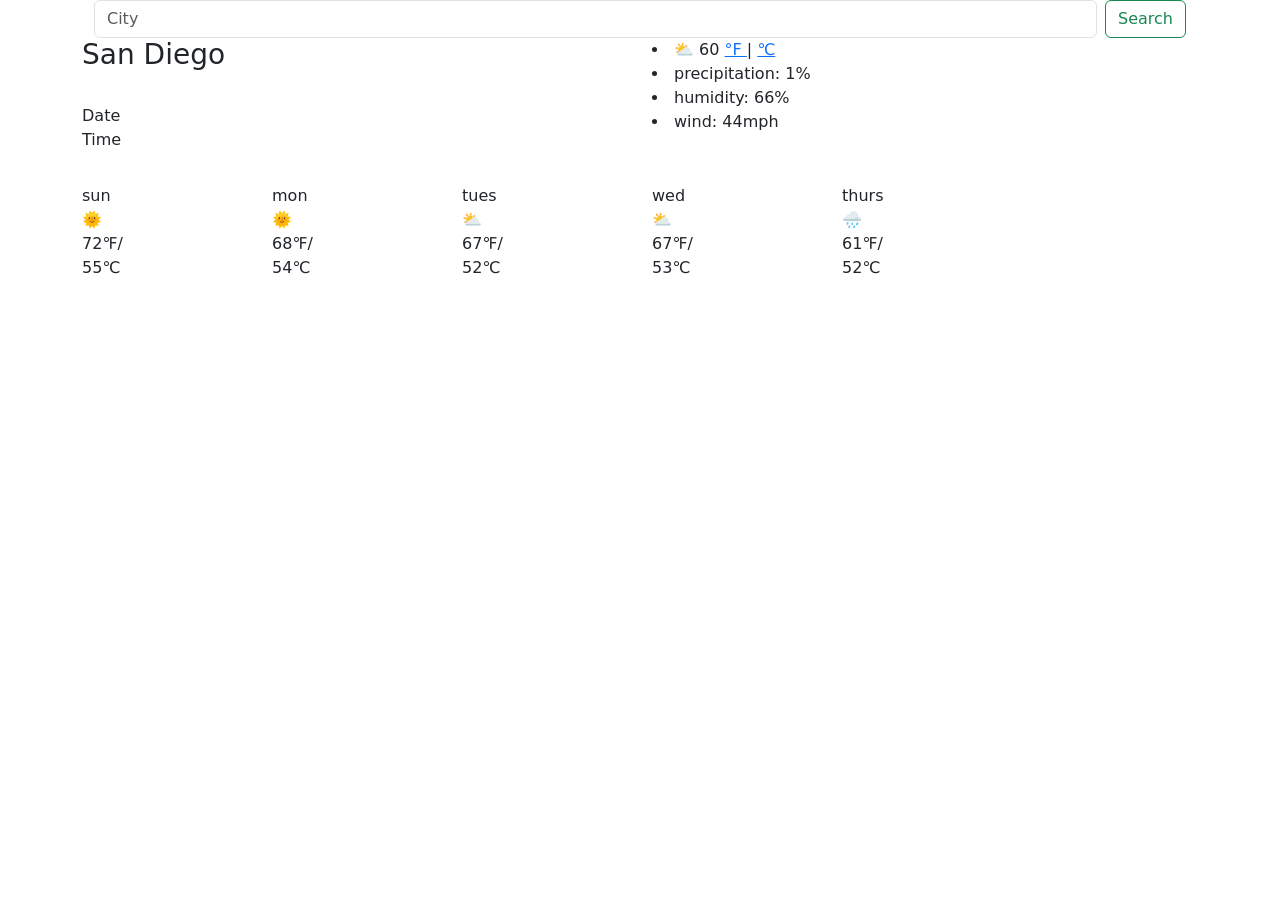
==== base.html @ 967e2bf6 "added weather app html" ====
<!DOCTYPE html>
<html lang="en">
  <head>
    <meta charset="UTF-8" />
    <meta http-equiv="X-UA-Compatible" content="IE=edge" />
    <meta name="viewport" content="width=device-width, initial-scale=1.0" />
    <title>The Weather</title>
    <link
      href="https://cdn.jsdelivr.net/npm/bootstrap@5.0.0-beta3/dist/css/bootstrap.min.css"
      rel="stylesheet"
      integrity="sha384-eOJMYsd53ii+scO/bJGFsiCZc+5NDVN2yr8+0RDqr0Ql0h+rP48ckxlpbzKgwra6"
      crossorigin="anonymous"
    />
    <link rel="stylesheet" href="css/style.css" />
  </head>
  <body>
    <div class="container">
      
          
          <div class="container-fluid">
    <span class="search-bar">
      <form class="d-flex" id="input-value">
        <input class="form-control me-2" id="city-input" placeholder="City" type="search" aria-label="Search">
        <button id="button" class="btn btn-outline-success" type="submit" value="search">Search</button>
        
      </form>
    </span>
  </div>

<div class="row">
<div class="col-6">
<h3>
  San Diego
</h3>
  <p id="date">
    <br />
    <span id="currentDay">
    Date
  </span>
    <br>
    <Span id="time">
      Time
    </Span>
  </p>
</div>
<div class="col-6">

  <div class="temp-panel">
    <li>⛅
      <span class="temp">
        60
      </span>
      <a class="degreef">
        °F
      </a>
      |
      <a class="degreec">
      ℃
      </a>
    </li>
    <li>precipitation: 1%</li>
    <li>humidity: 66%</li>
    <li>wind: 44mph</li>
  </div>
</div>
</div>
<div class="days">

  <div class="row">
    <p>
      
      <div class="col-2">
        sun
        <br>
        🌞
      <br>
      72℉/
      <br>
      55℃
    </div>
    <br>
    <div class="col-2">
      mon
      <br>
      🌞
      <br>
      68℉/
      <br>
      54℃
    </div>
    <br>
    <div class="col-2">
      tues
      <br>
      ⛅
      <br>
      67℉/
      <br>
      52℃
    </div>
    <br>
    <div class="col-2">
      wed
      <br>
      ⛅
      <br>
      67℉/
      <br>
      53℃
    </div>
    <br>
    <div class="col-2">
      thurs
          <br>
          🌧
          <br>
          61℉/
          <br>
          52℃
        </div>
      </p>  
    </div>
  </div>
  </div>    
</body>
<script src="script/alerts.js"></script>
</html>
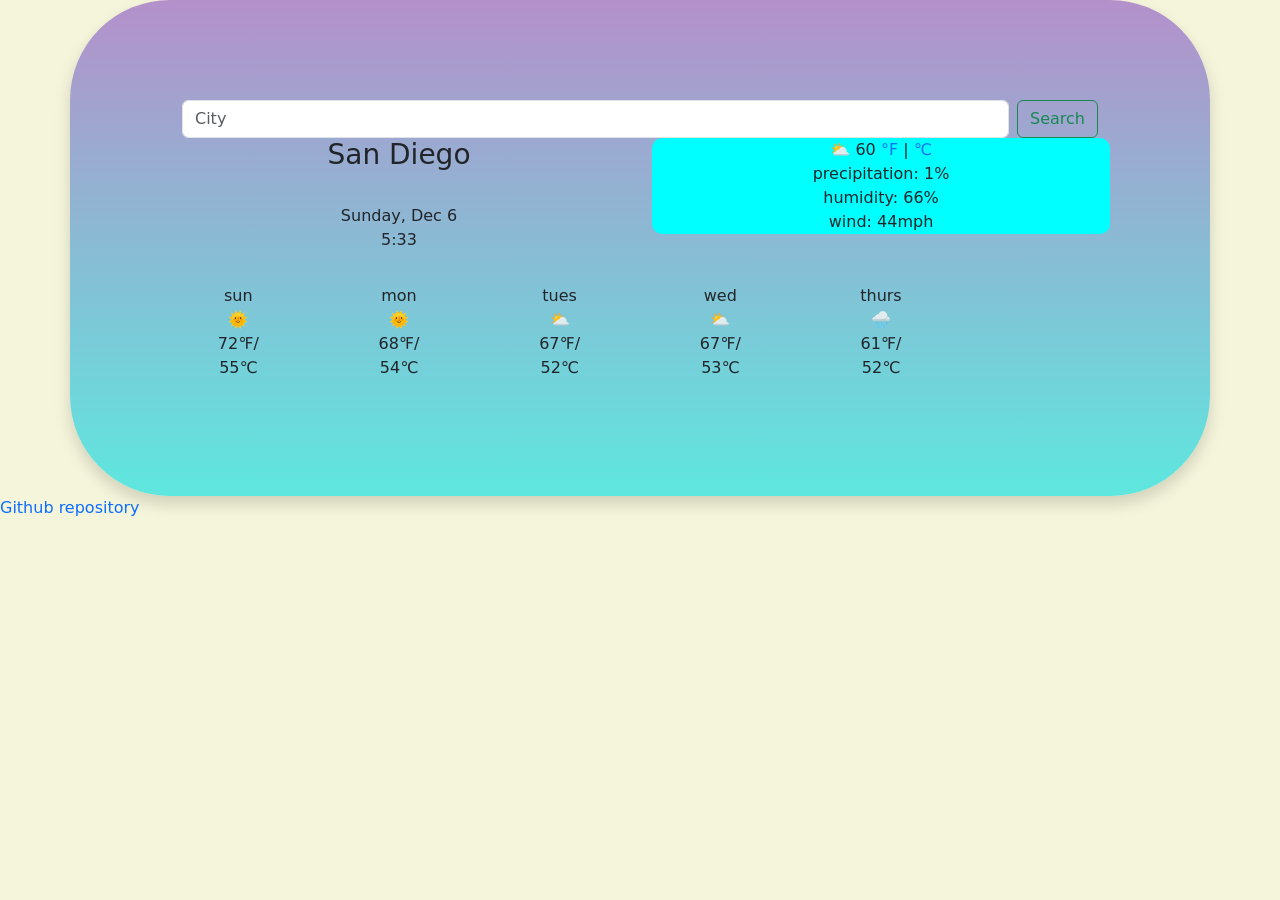
==== commit bad6bbea: "added a link to github repo" ====
--- a/base.html
+++ b/base.html
@@ -121,7 +121,11 @@
       </p>  
     </div>
   </div>
-  </div>    
+  </div> 
+<a href="https://github.com/KeithLion/Weather-app">
+    Github repository
+</a>
+
 </body>
 <script src="script/alerts.js"></script>
 </html>
--- a/css/style.css
+++ b/css/style.css
@@ -0,0 +1,50 @@
+body {
+  background-color: beige;
+}
+h1 {
+  text-align: center;
+}
+h2 {
+  text-align: center;
+  border-radius: 30px;
+}
+p {
+  text-align: center;
+}
+li {
+  text-align: center;
+  list-style: none;
+}
+.temp-panel {
+  border-radius: 10px;
+  background-color: aqua;
+  margin: 0px;
+}
+input {
+  display: block;
+  margin: 0 auto;
+}
+button {
+  display: block;
+  margin: 0 auto;
+}
+.search-bar {
+  display: block;
+  margin: 0 auto;
+}
+.container {
+  border-radius: 100px;
+  padding: 100px;
+  margin: 0 auto;
+  width: 100%;
+  background-image: linear-gradient(to top, #5ee7df 0%, #b490ca 100%);
+  box-shadow: 0 0.5rem 1rem rgba(0, 0, 0, 0.15) !important;
+  text-align: center;
+}
+a {
+  text-decoration: none;
+}
+a:hover {
+  text-decoration: underline;
+  cursor: pointer;
+}
